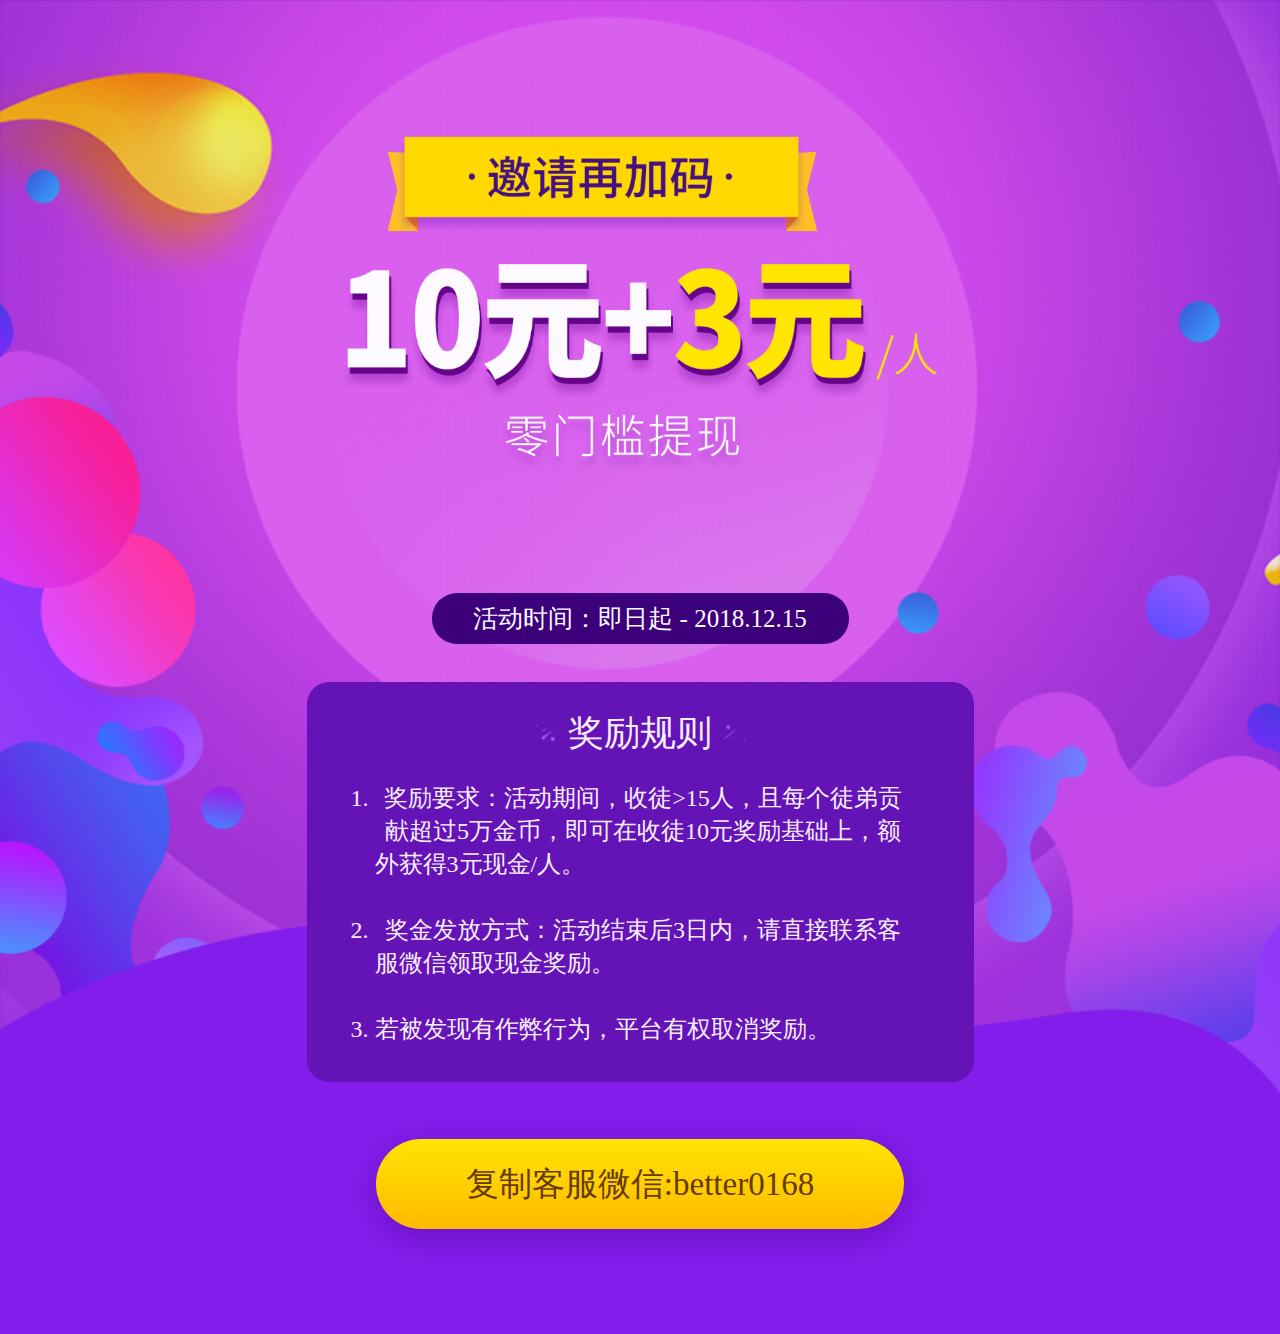
==== plus_code.html @ c277d9db "添加邀请再加码" ====
<!DOCTYPE html>
<html lang="zh_CN">

<head>
    <meta charset="UTF-8">
    <meta name="viewport" content="width=device-width,minimum-scale=1.0,maximum-scale=1.0,user-scalable=no">
    <meta http-equiv="X-UA-Compatible" content="ie=edge">
    <meta http-equiv="Expires" content="0">
    <meta http-equiv="Pragma" content="no-cache">
    <meta http-equiv="Cache-control" content="no-cache">
    <meta http-equiv="Cache" content="no-cache">
    <title>邀请再加码</title>
    <script>
        (function (doc, win) {
            var docEl = doc.documentElement,//设备宽度
                rem = 100, //1rem代表100px
                desW = 750, //设计稿宽度
                resizeEvt = 'orientationchange' in window ? 'orientationchange' : 'resize',
                recalc = function () {
                    var clientWidth = docEl.clientWidth;
                    if (!clientWidth) return;
                    if (clientWidth >= desW) {
                        docEl.style.fontSize = rem + "px";
                    } else {
                        docEl.style.fontSize = rem * (clientWidth / desW) + 'px';
                    }
                };

            if (!doc.addEventListener) return;
            win.addEventListener(resizeEvt, recalc, false);
            doc.addEventListener('DOMContentLoaded', recalc, false);
        })(document, window);
    </script>
</head>
<style>
    @media (min-width: 320px) {
        html {
            font-size: 42.6667px;
        }
    }

    @media (min-width: 360px) {
        html {
            font-size: 48px;
        }
    }

    @media (min-width: 375px) {
        html {
            font-size: 50px;
        }
    }

    @media (min-width: 384px) {
        html {
            font-size: 51.2px;
        }
    }

    @media (min-width: 414px) {
        html {
            font-size: 55.2px;
        }
    }

    @media (min-width: 448px) {
        html {
            font-size: 59.7333px;
        }
    }

    @media (min-width: 480px) {
        html {
            font-size: 48px;
        }
    }

    @media (min-width: 512px) {
        html {
            font-size: 68.2667px;
        }
    }

    @media (min-width: 544px) {
        html {
            font-size: 72.5333px;
        }
    }

    @media (min-width: 576px) {
        html {
            font-size: 76.8px;
        }
    }

    @media (min-width: 608px) {
        html {
            font-size: 81.0667px;
        }
    }

    @media (min-width: 640px) {
        html {
            font-size: 85.3333px;
        }
    }

    @media (min-width: 750px) {
        html {
            font-size: 100px;
        }
    }

    body {
        font-size: 14px;
        margin: 0;
        padding: 0;
        background: #ca47e8 url("./img/bj2.png") left top no-repeat;
        background-size: 100%;
    }

    ul,
    ol,
    li {
        margin: 0;
        padding: 0;
    }

    .container {
        overflow: hidden;
    }

    .container div {
        margin: 0 auto;
    }

    .container .bonus {
        margin-top: 1.18rem;
        width: 5.97rem;
        height: 3.56rem;
        background: url("./img/bonus.png") no-repeat;
        background-size: contain;
    }

    .container .activity-time {
        text-align: center;
        width: 4.17rem;
        height: 0.51rem;
        line-height: 0.51rem;
        background: rgba(60, 0, 122, 1);
        border-radius: 0.25rem;

        margin-top: 1.19rem;
        font-size: 0.25rem;
        font-weight: 300;
        color: rgba(253, 250, 255, 1);
    }

    .container .activity-rule {
        text-align: center;
        margin-top: 0.38rem;
        width: 6.67rem;
        height: 4.00rem;
        padding-top: 0.35rem;
        -webkit-box-sizing: border-box;
        box-sizing: border-box;
        background: rgba(100, 19, 183, 1);
        border-radius: 0.22rem;
    }

    .container .activity-rule .title {
        position: relative;
        display: inline-block;
        text-align: center;
        font-size: 0.36rem;
        font-weight: 500;
        color: rgba(249, 238, 252, 1);
        line-height: 0.32rem;
    }

    .container .activity-rule .title::before{
        content: "";
        width: 0.23rem;
        height: 0.16rem;
        position: absolute;
        left: -0.33rem;
        top: 50%;
        transform: translateY(-50%);
        background: url("./img/line_one.png") center no-repeat;
        -webkit-background-size: contain;
        background-size: contain;
    }

    .container .activity-rule .title::after{
        content: "";
        width: 0.23rem;
        height: 0.16rem;
        position: absolute;
        right: -0.33rem;
        top: 50%;
        transform: translateY(-50%);
        background: url("./img/line_two.png") center no-repeat;
        -webkit-background-size: contain;
        background-size: contain;
    }


    .container .activity-rule .rule {
        text-align-last: left;
        padding-left: 0.68rem;
        padding-right: 0.62rem;
        font-size: 0.24rem;
        font-weight: 400;
        color: rgba(249, 238, 252, 1);
        line-height: 0.33rem;
    }

    .container .activity-rule .rule li {
        margin-top: 0.33rem;
    }

    .container .wx-btn {
        margin-top: 0.57rem;
        margin-bottom: 1.05rem;
        width: 5.28rem;
        height: 0.90rem;
        line-height: 0.90rem;
        text-align: center;
        background: linear-gradient(0deg, rgba(255, 186, 0, 1), rgba(255, 228, 0, 1));
        box-shadow: 0 0.08rem 0.31rem 0 rgba(74, 6, 144, 0.44);
        border-radius: 0.45rem;

        font-size: 0.33rem;
        font-weight: 400;
        color: rgba(102, 58, 0, 1);
    }
</style>

<body>
    <div class="container">
        <div class="bonus"></div>
        <div class="activity-time">
            活动时间：即日起 - 2018.12.15
        </div>
        <div class="activity-rule">
            <div class="title">奖励规则</div>
            <ol class="rule">
                <li>奖励要求：活动期间，收徒>15人，且每个徒弟贡献超过5万金币，即可在收徒10元奖励基础上，额外获得3元现金/人。</li>
                <li>奖金发放方式：活动结束后3日内，请直接联系客服微信领取现金奖励。</li>
                <li>若被发现有作弊行为，平台有权取消奖励。</li>
            </ol>
        </div>
        <input style="display:none;" id="code" type="text" value="better0168">
        <div class="wx-btn" id="copyCode" data-clipboard-action="copy" data-clipboard-target="#code">复制客服微信:better0168</div>
    </div>

    <script>
        /*!
     * clipboard.js v2.0.0
     * https://zenorocha.github.io/clipboard.js
     * 
     * Licensed MIT © Zeno Rocha
     */
        !function (t, e) { "object" == typeof exports && "object" == typeof module ? module.exports = e() : "function" == typeof define && define.amd ? define([], e) : "object" == typeof exports ? exports.ClipboardJS = e() : t.ClipboardJS = e() }(this, function () { return function (t) { function e(o) { if (n[o]) return n[o].exports; var r = n[o] = { i: o, l: !1, exports: {} }; return t[o].call(r.exports, r, r.exports, e), r.l = !0, r.exports } var n = {}; return e.m = t, e.c = n, e.i = function (t) { return t }, e.d = function (t, n, o) { e.o(t, n) || Object.defineProperty(t, n, { configurable: !1, enumerable: !0, get: o }) }, e.n = function (t) { var n = t && t.__esModule ? function () { return t.default } : function () { return t }; return e.d(n, "a", n), n }, e.o = function (t, e) { return Object.prototype.hasOwnProperty.call(t, e) }, e.p = "", e(e.s = 3) }([function (t, e, n) { var o, r, i; !function (a, c) { r = [t, n(7)], o = c, void 0 !== (i = "function" == typeof o ? o.apply(e, r) : o) && (t.exports = i) }(0, function (t, e) { "use strict"; function n(t, e) { if (!(t instanceof e)) throw new TypeError("Cannot call a class as a function") } var o = function (t) { return t && t.__esModule ? t : { default: t } }(e), r = "function" == typeof Symbol && "symbol" == typeof Symbol.iterator ? function (t) { return typeof t } : function (t) { return t && "function" == typeof Symbol && t.constructor === Symbol && t !== Symbol.prototype ? "symbol" : typeof t }, i = function () { function t(t, e) { for (var n = 0; n < e.length; n++) { var o = e[n]; o.enumerable = o.enumerable || !1, o.configurable = !0, "value" in o && (o.writable = !0), Object.defineProperty(t, o.key, o) } } return function (e, n, o) { return n && t(e.prototype, n), o && t(e, o), e } }(), a = function () { function t(e) { n(this, t), this.resolveOptions(e), this.initSelection() } return i(t, [{ key: "resolveOptions", value: function () { var t = arguments.length > 0 && void 0 !== arguments[0] ? arguments[0] : {}; this.action = t.action, this.container = t.container, this.emitter = t.emitter, this.target = t.target, this.text = t.text, this.trigger = t.trigger, this.selectedText = "" } }, { key: "initSelection", value: function () { this.text ? this.selectFake() : this.target && this.selectTarget() } }, { key: "selectFake", value: function () { var t = this, e = "rtl" == document.documentElement.getAttribute("dir"); this.removeFake(), this.fakeHandlerCallback = function () { return t.removeFake() }, this.fakeHandler = this.container.addEventListener("click", this.fakeHandlerCallback) || !0, this.fakeElem = document.createElement("textarea"), this.fakeElem.style.fontSize = "12pt", this.fakeElem.style.border = "0", this.fakeElem.style.padding = "0", this.fakeElem.style.margin = "0", this.fakeElem.style.position = "absolute", this.fakeElem.style[e ? "right" : "left"] = "-9999px"; var n = window.pageYOffset || document.documentElement.scrollTop; this.fakeElem.style.top = n + "px", this.fakeElem.setAttribute("readonly", ""), this.fakeElem.value = this.text, this.container.appendChild(this.fakeElem), this.selectedText = (0, o.default)(this.fakeElem), this.copyText() } }, { key: "removeFake", value: function () { this.fakeHandler && (this.container.removeEventListener("click", this.fakeHandlerCallback), this.fakeHandler = null, this.fakeHandlerCallback = null), this.fakeElem && (this.container.removeChild(this.fakeElem), this.fakeElem = null) } }, { key: "selectTarget", value: function () { this.selectedText = (0, o.default)(this.target), this.copyText() } }, { key: "copyText", value: function () { var t = void 0; try { t = document.execCommand(this.action) } catch (e) { t = !1 } this.handleResult(t) } }, { key: "handleResult", value: function (t) { this.emitter.emit(t ? "success" : "error", { action: this.action, text: this.selectedText, trigger: this.trigger, clearSelection: this.clearSelection.bind(this) }) } }, { key: "clearSelection", value: function () { this.trigger && this.trigger.focus(), window.getSelection().removeAllRanges() } }, { key: "destroy", value: function () { this.removeFake() } }, { key: "action", set: function () { var t = arguments.length > 0 && void 0 !== arguments[0] ? arguments[0] : "copy"; if (this._action = t, "copy" !== this._action && "cut" !== this._action) throw new Error('Invalid "action" value, use either "copy" or "cut"') }, get: function () { return this._action } }, { key: "target", set: function (t) { if (void 0 !== t) { if (!t || "object" !== (void 0 === t ? "undefined" : r(t)) || 1 !== t.nodeType) throw new Error('Invalid "target" value, use a valid Element'); if ("copy" === this.action && t.hasAttribute("disabled")) throw new Error('Invalid "target" attribute. Please use "readonly" instead of "disabled" attribute'); if ("cut" === this.action && (t.hasAttribute("readonly") || t.hasAttribute("disabled"))) throw new Error('Invalid "target" attribute. You can\'t cut text from elements with "readonly" or "disabled" attributes'); this._target = t } }, get: function () { return this._target } }]), t }(); t.exports = a }) }, function (t, e, n) { function o(t, e, n) { if (!t && !e && !n) throw new Error("Missing required arguments"); if (!c.string(e)) throw new TypeError("Second argument must be a String"); if (!c.fn(n)) throw new TypeError("Third argument must be a Function"); if (c.node(t)) return r(t, e, n); if (c.nodeList(t)) return i(t, e, n); if (c.string(t)) return a(t, e, n); throw new TypeError("First argument must be a String, HTMLElement, HTMLCollection, or NodeList") } function r(t, e, n) { return t.addEventListener(e, n), { destroy: function () { t.removeEventListener(e, n) } } } function i(t, e, n) { return Array.prototype.forEach.call(t, function (t) { t.addEventListener(e, n) }), { destroy: function () { Array.prototype.forEach.call(t, function (t) { t.removeEventListener(e, n) }) } } } function a(t, e, n) { return u(document.body, t, e, n) } var c = n(6), u = n(5); t.exports = o }, function (t, e) { function n() { } n.prototype = { on: function (t, e, n) { var o = this.e || (this.e = {}); return (o[t] || (o[t] = [])).push({ fn: e, ctx: n }), this }, once: function (t, e, n) { function o() { r.off(t, o), e.apply(n, arguments) } var r = this; return o._ = e, this.on(t, o, n) }, emit: function (t) { var e = [].slice.call(arguments, 1), n = ((this.e || (this.e = {}))[t] || []).slice(), o = 0, r = n.length; for (o; o < r; o++)n[o].fn.apply(n[o].ctx, e); return this }, off: function (t, e) { var n = this.e || (this.e = {}), o = n[t], r = []; if (o && e) for (var i = 0, a = o.length; i < a; i++)o[i].fn !== e && o[i].fn._ !== e && r.push(o[i]); return r.length ? n[t] = r : delete n[t], this } }, t.exports = n }, function (t, e, n) { var o, r, i; !function (a, c) { r = [t, n(0), n(2), n(1)], o = c, void 0 !== (i = "function" == typeof o ? o.apply(e, r) : o) && (t.exports = i) }(0, function (t, e, n, o) { "use strict"; function r(t) { return t && t.__esModule ? t : { default: t } } function i(t, e) { if (!(t instanceof e)) throw new TypeError("Cannot call a class as a function") } function a(t, e) { if (!t) throw new ReferenceError("this hasn't been initialised - super() hasn't been called"); return !e || "object" != typeof e && "function" != typeof e ? t : e } function c(t, e) { if ("function" != typeof e && null !== e) throw new TypeError("Super expression must either be null or a function, not " + typeof e); t.prototype = Object.create(e && e.prototype, { constructor: { value: t, enumerable: !1, writable: !0, configurable: !0 } }), e && (Object.setPrototypeOf ? Object.setPrototypeOf(t, e) : t.__proto__ = e) } function u(t, e) { var n = "data-clipboard-" + t; if (e.hasAttribute(n)) return e.getAttribute(n) } var l = r(e), s = r(n), f = r(o), d = "function" == typeof Symbol && "symbol" == typeof Symbol.iterator ? function (t) { return typeof t } : function (t) { return t && "function" == typeof Symbol && t.constructor === Symbol && t !== Symbol.prototype ? "symbol" : typeof t }, h = function () { function t(t, e) { for (var n = 0; n < e.length; n++) { var o = e[n]; o.enumerable = o.enumerable || !1, o.configurable = !0, "value" in o && (o.writable = !0), Object.defineProperty(t, o.key, o) } } return function (e, n, o) { return n && t(e.prototype, n), o && t(e, o), e } }(), p = function (t) { function e(t, n) { i(this, e); var o = a(this, (e.__proto__ || Object.getPrototypeOf(e)).call(this)); return o.resolveOptions(n), o.listenClick(t), o } return c(e, t), h(e, [{ key: "resolveOptions", value: function () { var t = arguments.length > 0 && void 0 !== arguments[0] ? arguments[0] : {}; this.action = "function" == typeof t.action ? t.action : this.defaultAction, this.target = "function" == typeof t.target ? t.target : this.defaultTarget, this.text = "function" == typeof t.text ? t.text : this.defaultText, this.container = "object" === d(t.container) ? t.container : document.body } }, { key: "listenClick", value: function (t) { var e = this; this.listener = (0, f.default)(t, "click", function (t) { return e.onClick(t) }) } }, { key: "onClick", value: function (t) { var e = t.delegateTarget || t.currentTarget; this.clipboardAction && (this.clipboardAction = null), this.clipboardAction = new l.default({ action: this.action(e), target: this.target(e), text: this.text(e), container: this.container, trigger: e, emitter: this }) } }, { key: "defaultAction", value: function (t) { return u("action", t) } }, { key: "defaultTarget", value: function (t) { var e = u("target", t); if (e) return document.querySelector(e) } }, { key: "defaultText", value: function (t) { return u("text", t) } }, { key: "destroy", value: function () { this.listener.destroy(), this.clipboardAction && (this.clipboardAction.destroy(), this.clipboardAction = null) } }], [{ key: "isSupported", value: function () { var t = arguments.length > 0 && void 0 !== arguments[0] ? arguments[0] : ["copy", "cut"], e = "string" == typeof t ? [t] : t, n = !!document.queryCommandSupported; return e.forEach(function (t) { n = n && !!document.queryCommandSupported(t) }), n } }]), e }(s.default); t.exports = p }) }, function (t, e) { function n(t, e) { for (; t && t.nodeType !== o;) { if ("function" == typeof t.matches && t.matches(e)) return t; t = t.parentNode } } var o = 9; if ("undefined" != typeof Element && !Element.prototype.matches) { var r = Element.prototype; r.matches = r.matchesSelector || r.mozMatchesSelector || r.msMatchesSelector || r.oMatchesSelector || r.webkitMatchesSelector } t.exports = n }, function (t, e, n) { function o(t, e, n, o, r) { var a = i.apply(this, arguments); return t.addEventListener(n, a, r), { destroy: function () { t.removeEventListener(n, a, r) } } } function r(t, e, n, r, i) { return "function" == typeof t.addEventListener ? o.apply(null, arguments) : "function" == typeof n ? o.bind(null, document).apply(null, arguments) : ("string" == typeof t && (t = document.querySelectorAll(t)), Array.prototype.map.call(t, function (t) { return o(t, e, n, r, i) })) } function i(t, e, n, o) { return function (n) { n.delegateTarget = a(n.target, e), n.delegateTarget && o.call(t, n) } } var a = n(4); t.exports = r }, function (t, e) { e.node = function (t) { return void 0 !== t && t instanceof HTMLElement && 1 === t.nodeType }, e.nodeList = function (t) { var n = Object.prototype.toString.call(t); return void 0 !== t && ("[object NodeList]" === n || "[object HTMLCollection]" === n) && "length" in t && (0 === t.length || e.node(t[0])) }, e.string = function (t) { return "string" == typeof t || t instanceof String }, e.fn = function (t) { return "[object Function]" === Object.prototype.toString.call(t) } }, function (t, e) { function n(t) { var e; if ("SELECT" === t.nodeName) t.focus(), e = t.value; else if ("INPUT" === t.nodeName || "TEXTAREA" === t.nodeName) { var n = t.hasAttribute("readonly"); n || t.setAttribute("readonly", ""), t.select(), t.setSelectionRange(0, t.value.length), n || t.removeAttribute("readonly"), e = t.value } else { t.hasAttribute("contenteditable") && t.focus(); var o = window.getSelection(), r = document.createRange(); r.selectNodeContents(t), o.removeAllRanges(), o.addRange(r), e = o.toString() } return e } t.exports = n }]) });
    </script>
    <script>
        /*!
     * A Toast Box
     * v1.1.4 ©2018 PLDaily <pcd12321@gmail.com> 
     * https://github.com/PLDaily/show-toast#readme
     */
        !function (t, o) { "object" == typeof exports && "object" == typeof module ? module.exports = o() : "function" == typeof define && define.amd ? define([], o) : "object" == typeof exports ? exports.showToast = o() : t.showToast = o() }("undefined" != typeof self ? self : this, function () { return function (t) { function o(i) { if (e[i]) return e[i].exports; var r = e[i] = { i: i, l: !1, exports: {} }; return t[i].call(r.exports, r, r.exports, o), r.l = !0, r.exports } var e = {}; return o.m = t, o.c = e, o.d = function (t, e, i) { o.o(t, e) || Object.defineProperty(t, e, { configurable: !1, enumerable: !0, get: i }) }, o.n = function (t) { var e = t && t.__esModule ? function () { return t.default } : function () { return t }; return o.d(e, "a", e), e }, o.o = function (t, o) { return Object.prototype.hasOwnProperty.call(t, o) }, o.p = "/", o(o.s = 0) }([function (t, o, e) { "use strict"; var i = "function" == typeof Symbol && "symbol" == typeof Symbol.iterator ? function (t) { return typeof t } : function (t) { return t && "function" == typeof Symbol && t.constructor === Symbol && t !== Symbol.prototype ? "symbol" : typeof t }, r = function (t) { return "object" === (void 0 === t ? "undefined" : i(t)) && !!t }, n = function (t) { return "[object String]" === Object.prototype.toString.call(t) }, s = function (t) { for (var o = arguments.length, e = Array(o > 1 ? o - 1 : 0), i = 1; i < o; i++)e[i - 1] = arguments[i]; var r = !0, n = !1, s = void 0; try { for (var u, l = e[Symbol.iterator](); !(r = (u = l.next()).done); r = !0) { var a = u.value; for (var p in a) t[p] = a[p] } } catch (t) { n = !0, s = t } finally { try { !r && l.return && l.return() } finally { if (n) throw s } } return t }, u = function (t) { return t.replace(/^[\s\uFEFF\xA0]+|[\s\uFEFF\xA0]+$/g, "") }, l = { _is_load: !1, showAlertMsgBox: function (t) { if (this._is_load) this.doEvent(t); else { var o = []; o.push("zIndex:9999999999"), o.push("padding:12px"), o.push("minWidth:200px"), o.push("borderRadius:5px"), o.push("lineHeight:1.2"), o.push("fontSize:12px"), o.push("color:#FFF"), o.push("boxSizing:border-box"), o.push("backgroundColor:rgba(39, 39, 39, 0.7)"), o.push("position:fixed"), o.push("left:50%"), o.push("transform:translateX(-50%)"), o.push("textAlign:center"); var e = document.createDocumentFragment(); this.oDiv = document.createElement("div"), this.oDiv.className = "show-toast"; for (var i = 0, r = o.length; i < r; i++) { var n = u(o[i].split(":")[0]), s = u(o[i].split(":")[1]); this.oDiv.style[n] = s } e.appendChild(this.oDiv), document.body.appendChild(e), this._is_load = !0, this.doEvent(t) } }, doEvent: function (t) { var o = this; this.timer && clearTimeout(this.timer), this.timer = setTimeout(function () { o.oDiv.style.display = "none", clearTimeout(o.timer), o.timer = null }, t.time), this.oDiv.style.display = "block", this.oDiv.innerHTML = t.str, "top" === t.position ? (this.oDiv.style.top = "50px", this.oDiv.style.bottom = "auto", this.oDiv.style.transform = "translate(-50%, 0)") : "bottom" === t.position ? (this.oDiv.style.bottom = "50px", this.oDiv.style.top = "auto", this.oDiv.style.transform = "translate(-50%, 0)") : (this.oDiv.style.top = "50%", this.oDiv.style.bottom = "auto", this.oDiv.style.transform = "translate(-50%, -50%)") } }, a = function (t) { var o = {}; if (r(t)) o = t; else { if (!n(t)) throw new TypeError("Expected an object or a String"); o = { str: t } } o = s({ str: "success", time: 2e3, position: "middle" }, o), l.showAlertMsgBox(o) }; t.exports = a }]) });
    </script>
    <script>


        var clipboard = new ClipboardJS('#copyCode');
        clipboard.on('success', function (e) {
            console.log(e.text);
            showToast("复制成功,邀请码为：" + e.text);
            window.location.href="weixin://";
        });
        clipboard.on('error', function (e) {
            console.log(e);
        });
    </script>
</body>

</html>
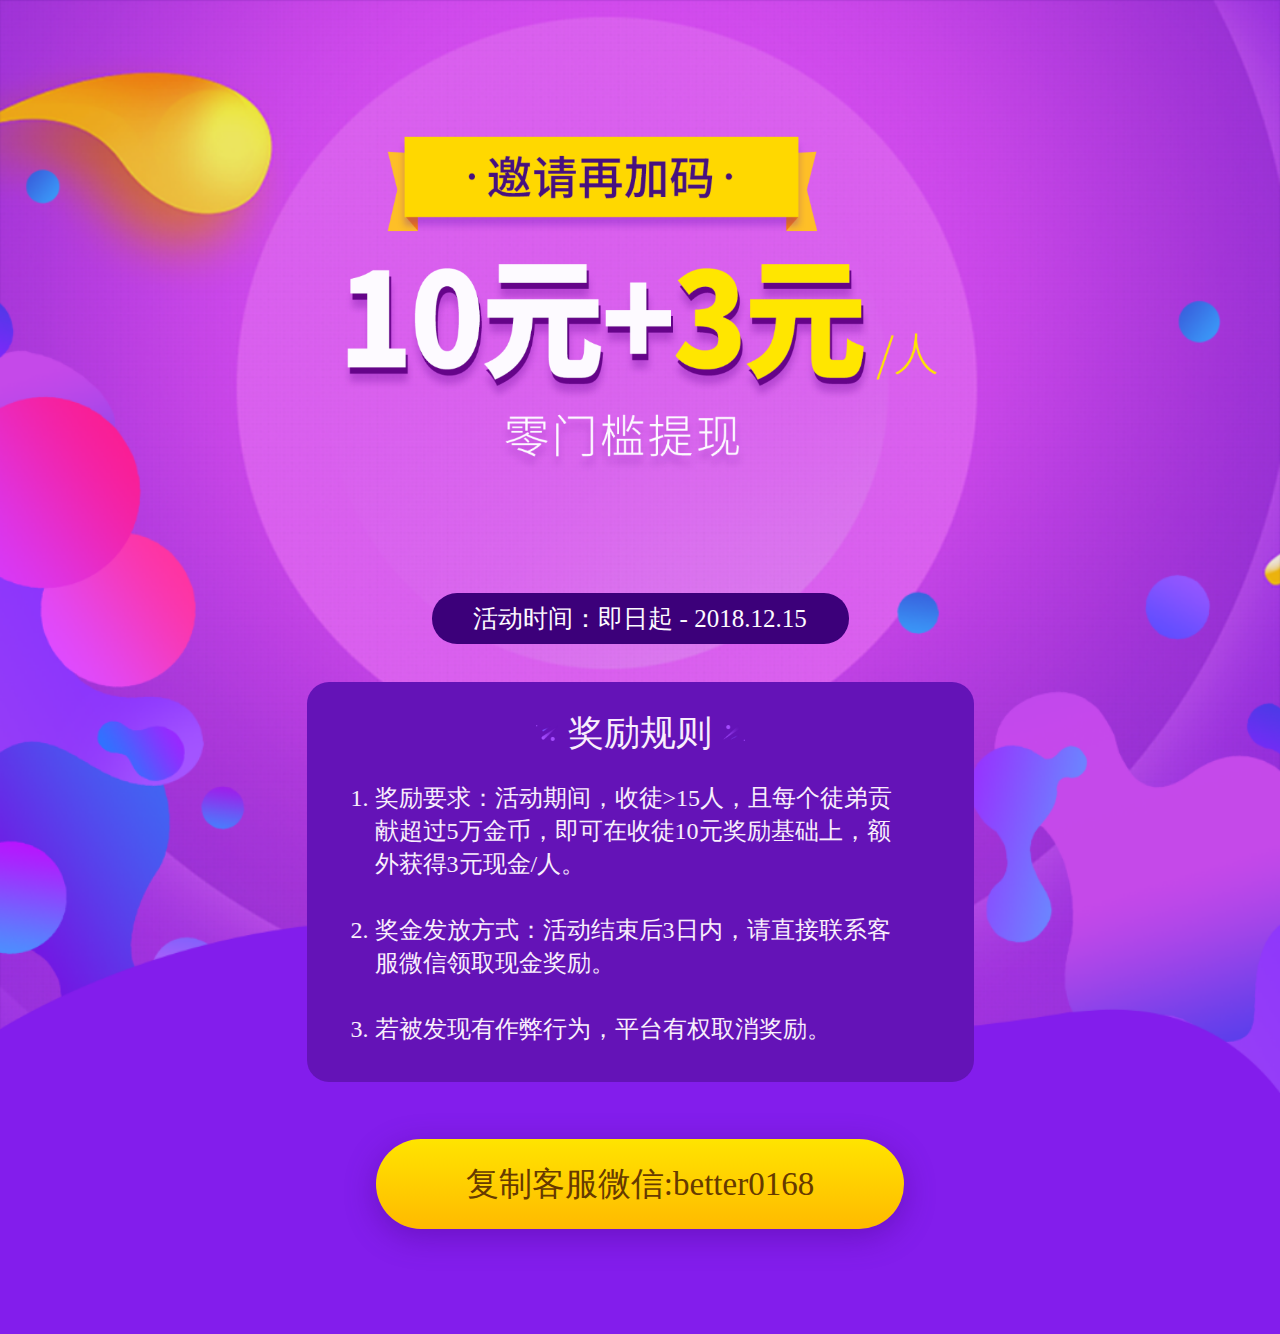
==== commit 1e1ef1e7: "添加邀请再加码" ====
--- a/plus_code.html
+++ b/plus_code.html
@@ -216,6 +216,7 @@
     }
 
     .container .activity-rule .rule li {
+        text-align: left;
         margin-top: 0.33rem;
     }
 
